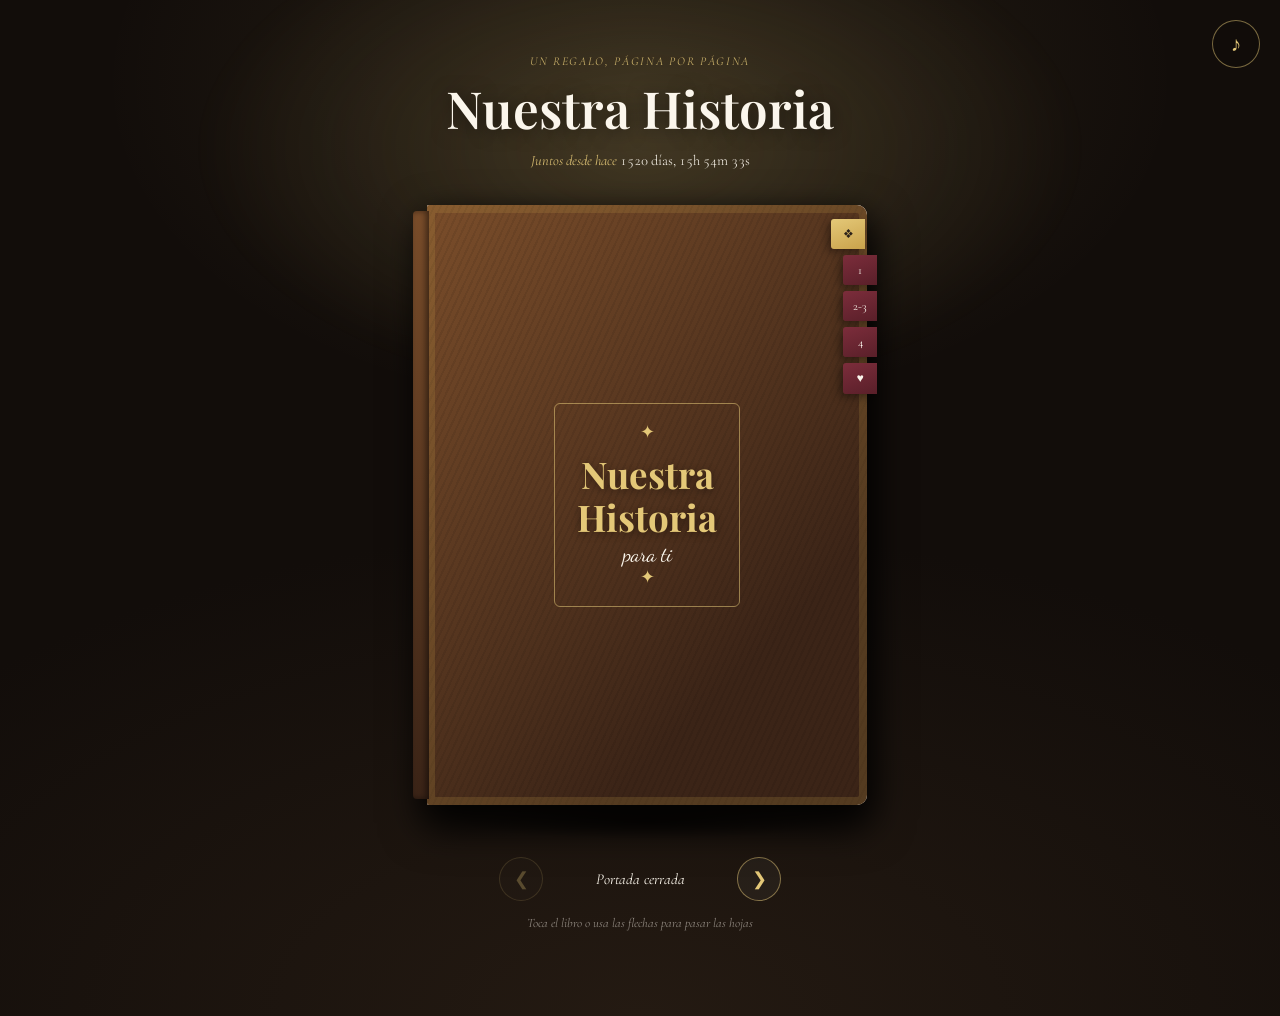
==== docs/index.html @ 3c5b1592 "cambio de nombre de carpeta a docs cambio de nombre de carpeta a docs" ====
<!DOCTYPE html>
<html lang="es">

<head>
  <meta charset="UTF-8">
  <meta name="viewport" content="width=device-width, initial-scale=1.0">
  <title>Nuestra Historia</title>

  <link rel="preconnect" href="https://fonts.googleapis.com">
  <link rel="preconnect" href="https://fonts.gstatic.com" crossorigin>
  <link
    href="https://fonts.googleapis.com/css2?family=Cormorant+Garamond:ital,wght@0,400;0,500;0,600;1,400&family=Playfair+Display:wght@500;600;700&family=Dancing+Script:wght@500;700&display=swap"
    rel="stylesheet">

  <link rel="stylesheet" href="style.css">
</head>

<body>

  <!-- Cielo con ciclo día/noche automático -->
  <div class="capa-cielo" id="capa-cielo">
    <div class="sol-luna"></div>
    <div class="capa-estrellas" id="capa-estrellas"></div>
  </div>

  <!-- Fuegos artificiales del final espectacular -->
  <canvas class="canvas-fuegos" id="canvas-fuegos"></canvas>

  <!-- Fondo con viñeta y luz ambiental -->
  <div class="escenario">
    <div class="luz-ambiental"></div>

    <!-- Capas de efectos (se llenan dinámicamente desde script.js) -->
    <div class="capa-particulas" id="capa-particulas"></div>
    <div class="capa-petalos" id="capa-petalos"></div>
    <div class="capa-corazones" id="capa-corazones"></div>
    <div class="capa-corazones-final" id="capa-corazones-final"></div>

    <!-- Música de fondo -->
    <audio id="audio-fondo" loop preload="auto">
      <!-- Coloca tu archivo dentro de la carpeta musica/ y actualiza el nombre aquí -->
      <source src="music/Mi Casi Favorito.mp3" type="audio/mpeg">
    </audio>
    <button id="btn-musica" class="btn-musica" aria-label="Reproducir música" aria-pressed="false">
      <span class="icono-musica">♪</span>
    </button>

    <header class="encabezado">
      <p class="eyebrow">Un regalo, página por página</p>
      <h1>Nuestra Historia</h1>
      <p class="contador" id="contador">
        Juntos desde hace <span id="contador-valores">calculando...</span>
      </p>
    </header>

    <!-- ===================== LIBRO ===================== -->
    <div class="perspectiva" id="perspectiva">
      <div class="libro-tilt" id="libro-tilt">
        <div class="libro" id="libro">

          <!-- Tapa trasera fija (base del libro) -->
          <div class="tapa-fija tapa-trasera"></div>

          <!-- Hoja 1: Portada / Página 1 -->
          <div class="hoja" data-hoja="0" style="z-index:6;">
            <div class="cara cara-frente portada">
              <div class="marco-portada">
                <span class="adorno">✦</span>
                <h2 class="titulo-portada">Nuestra<br>Historia</h2>
                <p class="subtitulo-portada">para ti</p>
                <span class="adorno">✦</span>
              </div>
            </div>
            <div class="cara cara-dorso pagina" data-num="1">
              <div class="contenido-pagina">
                <div class="foto-flip" tabindex="0" role="button" aria-label="Toca la foto para ver el recuerdo">
                  <div class="foto-flip-interior">
                    <div class="foto-cara foto-marco">
                      <div class="foto-placeholder">
                        <!-- Reemplaza este div por: <img src="fotos/1.jpg" alt=""> -->
                        <!-- <span>Foto 1</span> -->
                        <img src="fotos/page1/page1.jpg" alt="">
                      </div>
                    </div>
                    <div class="foto-cara foto-nota">
                      <p>Aveces vuelvo a tus fotos, como quien vuelve a un lugar. No porque espere encontrarte. Solo
                        porque cuesta soltar</p>
                    </div>
                  </div>
                </div>
                <p class="texto-pagina">El día donde todo empezó a tener sentido... No sabía que el destino podía escribirme un mensaje el 7 de septiembre de 2022, y que ese mensaje se llamaría 'Selena'. Al principio solo era curiosidad, pero con el tiempo te convertiste en mi hogar.</p>
                <button class="sobre-carta" data-carta="0" aria-label="Abrir carta oculta">✉</button>
                <span class="numero-pagina">1</span>
              </div>
            </div>
          </div>

          <!-- Hoja 2: Página 2 / Página 3 -->
          <div class="hoja" data-hoja="1" style="z-index:5;">
            <div class="cara cara-frente pagina" data-num="2">
              <div class="contenido-pagina">
                <div class="foto-flip" tabindex="0" role="button" aria-label="Toca la foto para ver el recuerdo">
                  <div class="foto-flip-interior">
                    <div class="foto-cara foto-marco">
                      <div class="foto-placeholder">
                        <img src="fotos/page2/page2.jpg" alt="">
                      </div>
                    </div>
                    <div class="foto-cara foto-nota">
                      <p>Hay canciones que me hablan de todo lo que no fue, y me dejan preguntandome si alguna vez lo
                        pensaste tambien, porque algunas despedidas llegan antes de empezar</p>
                    </div>
                  </div>
                </div>
                <p class="texto-pagina">Viajaste hasta aquí, peleaste con tu mamá, me mentiste, todo solo por verme. Caminamos, reímos y por un instante sentí que el mundo era solo nuestro. Ese día entendí que no hay distancia que pueda con el corazón.</p>
                <button class="sobre-carta" data-carta="1" aria-label="Abrir carta oculta">✉</button>
                <span class="numero-pagina">2</span>
              </div>
            </div>
            <div class="cara cara-dorso pagina" data-num="3">
              <div class="contenido-pagina">
                <div class="foto-flip" tabindex="0" role="button" aria-label="Toca la foto para ver el recuerdo">
                  <div class="foto-flip-interior">
                    <div class="foto-cara foto-marco">
                      <div class="foto-placeholder">
                        <img src="fotos/page3/page3.jpg" alt="">
                      </div>
                    </div>
                    <div class="foto-cara foto-nota">
                      <p>Fuiste un casi, un que habría pasado, dos corazones tan cerca, pero en distinto lado, y aunque
                        nunca fuiste mía, hay algo que no entendí, ¿Como es que se extraña tanto algo que nunca vivi?
                      </p>
                    </div>
                  </div>
                </div>
                <p class="texto-pagina">Madrugaba a las 3:00 AM solo para escucharte mientras trabajabas. Hablábamos de todo, de la vida, del futuro, de nosotros. Me prometiste que si en 3 años no encontrábamos a nadie, viviríamos juntos. Yo aún guardo esa promesa.</p>
                <button class="sobre-carta" data-carta="2" aria-label="Abrir carta oculta">✉</button>
                <span class="numero-pagina">3</span>
              </div>
            </div>
          </div>

          <!-- Hoja 3: Página 4 / Página final -->
          <div class="hoja" data-hoja="2" style="z-index:4;">
            <div class="cara cara-frente pagina" data-num="4">
              <div class="contenido-pagina">
                <div class="foto-flip" tabindex="0" role="button" aria-label="Toca la foto para ver el recuerdo">
                  <div class="foto-flip-interior">
                    <div class="foto-cara foto-marco">
                      <div class="foto-placeholder">
                        <img src="fotos/page4/page4.jpg" alt="">
                      </div>
                    </div>
                    <div class="foto-cara foto-nota">
                      <p>Tal vez el problema fue imaginar demasiado. Construir un castillo sobre algo tan callado pero no elijo lo que siento ni a quien recordar</p>
                    </div>
                  </div>
                </div>
                <p class="texto-pagina">El 1 de octubre de 2025 me di cuenta de que te amaba. No como a una amiga. Te amaba como al alma que me completa. Y aunque el mundo nos puso una barrera, yo siempre quise estar a tu lado, sin importar nada más.</p>
                <button class="boton-video" id="boton-video">🎬 Ver nuestro video</button>
                <button class="sobre-carta" data-carta="3" aria-label="Abrir carta oculta">✉</button>
                <span class="numero-pagina">4</span>
              </div>
            </div>
            <div class="cara cara-dorso pagina-final">
              <div class="contenido-final">
                <span class="adorno">✦</span>
                <h2>Feliz Cumpleaños</h2>
                <p>Escribe aquí tu mensaje final, el más importante de todos.</p>
                <span class="firma">con todo mi cariño</span>
                <button class="sobre-carta sobre-carta-final" data-carta="4" aria-label="Abrir carta oculta">✉</button>
              </div>
            </div>
          </div>

        </div>
      </div>
      <div class="brillo-libro" id="brillo-libro"></div>

      <!-- Marcador del libro: cinta con pestañas para saltar directo a cada sección -->
      <nav class="marcador" id="marcador" aria-label="Ir directo a una página">
        <button class="pestana" data-ir="0" title="Portada"><span>❖</span></button>
        <button class="pestana" data-ir="1" title="Página 1"><span>1</span></button>
        <button class="pestana" data-ir="2" title="Páginas 2-3"><span>2-3</span></button>
        <button class="pestana" data-ir="3" title="Página 4"><span>4</span></button>
        <button class="pestana" data-ir="4" title="Página final"><span>♥</span></button>
      </nav>
    </div>
    <!-- =================== FIN LIBRO =================== -->

    <div class="controles">
      <button id="btn-prev" class="btn-control" aria-label="Página anterior">&#10094;</button>
      <span class="indicador" id="indicador">Portada cerrada</span>
      <button id="btn-next" class="btn-control" aria-label="Página siguiente">&#10095;</button>
    </div>

    <p class="pista">Toca el libro o usa las flechas para pasar las hojas</p>

    <!-- Modal reutilizable para cartas ocultas y video -->
    <div class="modal-fondo" id="modal-fondo">
      <div class="modal-caja" id="modal-caja" role="dialog" aria-modal="true">
        <button class="modal-cerrar" id="modal-cerrar" aria-label="Cerrar">✕</button>
        <div class="modal-contenido" id="modal-contenido"></div>
      </div>
    </div>
  </div>

  <script src="script.js"></script>
</body>

</html>
---- docs/style.css ----
/* ============================================
   TOKENS
   ============================================ */
:root{
  --cuero-oscuro:#3b2417;
  --cuero-medio:#5c3a22;
  --cuero-claro:#7a4d2a;
  --oro:#c9a24b;
  --oro-suave:#e4c878;
  --vino:#7c2d3b;
  --marfil:#fbf6ec;
  --marfil-sombra:#ecdfc4;
  --carbon:#2b2119;
  --noche:#120d0a;

  --display: 'Playfair Display', serif;
  --cuerpo: 'Cormorant Garamond', serif;
  --firma: 'Dancing Script', cursive;
}

*{ box-sizing:border-box; }

html,body{
  margin:0;
  min-height:100%;
  background:var(--noche);
  color:var(--marfil);
  font-family:var(--cuerpo);
  overflow-x:hidden;
}

/* ============================================
   ESCENARIO
   ============================================ */
.escenario{
  position:relative;
  min-height:100vh;
  display:flex;
  flex-direction:column;
  align-items:center;
  justify-content:flex-start;
  padding:6vh 16px 8vh;
  background:
    radial-gradient(ellipse 70% 55% at 50% 8%, rgba(228,200,120,0.10), transparent 60%),
    radial-gradient(ellipse 120% 80% at 50% 100%, #241a12 0%, var(--noche) 60%);
}

.luz-ambiental{
  position:absolute;
  top:-10%;
  left:50%;
  transform:translateX(-50%);
  width:900px;
  max-width:140vw;
  height:500px;
  background:radial-gradient(ellipse at center, rgba(228,200,120,0.16), transparent 70%);
  pointer-events:none;
  filter:blur(10px);
}

.encabezado{
  position:relative;
  text-align:center;
  margin-bottom:4vh;
}
.eyebrow{
  margin:0 0 6px;
  font-family:var(--cuerpo);
  font-style:italic;
  letter-spacing:0.14em;
  text-transform:uppercase;
  font-size:0.75rem;
  color:var(--oro-suave);
  opacity:0.85;
}
.encabezado h1{
  margin:0;
  font-family:var(--display);
  font-weight:600;
  font-size:clamp(2rem, 5vw, 3.2rem);
  color:var(--marfil);
  text-shadow:0 2px 18px rgba(0,0,0,0.5);
}

/* ============================================
   LIBRO 3D
   ============================================ */
   /* Transición suave para ocultar el libro */
.perspectiva {
  transition: opacity 0.5s ease;
}

.controles,
.marcador {
  transition: opacity 0.5s ease;
}

.perspectiva{
  perspective:2200px;
  position:relative;
}

.libro-tilt{
  transform-style:preserve-3d;
  transition:transform 0.25s ease-out;
  transform:
    rotateX(calc(var(--tilt-y, 0) * -1deg))
    rotateY(calc(var(--tilt-x, 0) * 1deg));
}

.libro{
  position:relative;
  width:300px;
  height:420px;
  transform-style:preserve-3d;
  margin-left:14px; /* deja ver el lomo */
}

/* Lomo de cuero detrás del libro */
.libro::before{
  content:"";
  position:absolute;
  left:-14px;
  top:6px;
  width:16px;
  height:calc(100% - 12px);
  background:linear-gradient(180deg, var(--cuero-claro), var(--cuero-oscuro));
  border-radius:4px 0 0 4px;
  box-shadow:inset -3px 0 6px rgba(0,0,0,0.5);
  z-index:7;
}

/* sombra de piso, se desplaza en sentido contrario a la inclinación */
.libro::after{
  content:"";
  position:absolute;
  bottom:-34px;
  left:8%;
  width:84%;
  height:34px;
  background:radial-gradient(ellipse at center, rgba(0,0,0,0.55), transparent 72%);
  transform:translateX(calc(var(--tilt-x, 0) * -3px));
  z-index:0;
}

.tapa-fija{
  position:absolute;
  inset:0;
  border-radius:2px 10px 10px 2px;
}
.tapa-trasera{
  z-index:1;
  background:
    repeating-linear-gradient(115deg, rgba(0,0,0,0.06) 0 2px, transparent 2px 6px),
    linear-gradient(135deg, var(--cuero-claro), var(--cuero-oscuro) 70%);
  box-shadow:0 18px 40px rgba(0,0,0,0.55);
}

.hoja{
  position:absolute;
  inset:0;
  transform-style:preserve-3d;
  transform-origin:left center;
  transition:transform 1.15s cubic-bezier(0.45,0.05,0.15,1);
  cursor:pointer;
}
.hoja.volteada{ transform:rotateY(-180deg); }

.cara{
  position:absolute;
  inset:0;
  backface-visibility:hidden;
  border-radius:2px 10px 10px 2px;
  overflow:hidden;
}
.cara-dorso{ transform:rotateY(180deg); }

/* Cara tipo cuero (portada) */
.portada{
  background:
    repeating-linear-gradient(115deg, rgba(0,0,0,0.07) 0 2px, transparent 2px 6px),
    linear-gradient(135deg, var(--cuero-claro), var(--cuero-oscuro) 75%);
  box-shadow:0 18px 45px rgba(0,0,0,0.6), inset 0 0 0 8px rgba(201,162,75,0.18);
  display:flex;
  align-items:center;
  justify-content:center;
}
.marco-portada{
  text-align:center;
  padding:18px 22px;
  border:1px solid rgba(228,200,120,0.55);
  border-radius:6px;
}
.titulo-portada{
  margin:10px 0 4px;
  font-family:var(--display);
  color:var(--oro-suave);
  font-size:1.9rem;
  line-height:1.15;
  text-shadow:0 2px 8px rgba(0,0,0,0.4);
}
.subtitulo-portada{
  margin:0;
  font-family:var(--firma);
  font-size:1.3rem;
  color:var(--marfil);
}
.adorno{ color:var(--oro-suave); font-size:1.1rem; }

/* Cara tipo hoja marfil */
.pagina, .pagina-final{
  background:linear-gradient(135deg, var(--marfil), var(--marfil-sombra));
  box-shadow:0 14px 30px rgba(0,0,0,0.35);
  color:var(--carbon);
}
.contenido-pagina, .contenido-final{
  height:100%;
  display:flex;
  flex-direction:column;
  align-items:center;
  justify-content:center;
  padding:22px;
  text-align:center;
  position:relative;
}
.foto-marco{
  width:80%;
  aspect-ratio:4/3;
  padding:6px;
  background:#fff;
  box-shadow:0 6px 16px rgba(0,0,0,0.25);
  transform:rotate(-1.2deg);
  margin-bottom:16px;
  position:relative;
  overflow:hidden;
}
/* destello que recorre la foto periódicamente */
.foto-marco::after{
  content:"";
  position:absolute;
  inset:0;
  background:linear-gradient(115deg, transparent 40%, rgba(255,255,255,0.75) 50%, transparent 60%);
  transform:translateX(-120%);
  animation:destello-foto 6s ease-in-out infinite;
  animation-delay:1.2s;
  pointer-events:none;
}
@keyframes destello-foto{
  0%, 82%{ transform:translateX(-120%); }
  92%{ transform:translateX(120%); }
  100%{ transform:translateX(120%); }
}
.foto-placeholder{
  width:100%;
  height:100%;
  display:flex;
  align-items:center;
  justify-content:center;
  background:repeating-linear-gradient(45deg, #e7ddc4, #e7ddc4 10px, #ddd0ae 10px, #ddd0ae 20px);
  color:#8a7350;
  font-family:var(--cuerpo);
  font-style:italic;
}
.texto-pagina{
  margin:0;
  font-size:1.15rem;
  font-style:italic;
  line-height:1.5;
}
.numero-pagina{
  position:absolute;
  bottom:10px;
  right:16px;
  font-size:0.85rem;
  color:#9c8a63;
}

.pagina-final .contenido-final h2{
  font-family:var(--display);
  color:var(--vino);
  font-size:1.7rem;
  margin:8px 0 10px;
}
.pagina-final p{
  font-size:1.1rem;
  line-height:1.5;
  margin:0 0 14px;
}
.firma{
  font-family:var(--firma);
  font-size:1.4rem;
  color:var(--vino);
}

/* ============================================
   CONTROLES
   ============================================ */
.controles{
  display:flex;
  align-items:center;
  gap:22px;
  margin-top:52px;
}
.btn-control{
  width:44px;
  height:44px;
  border-radius:50%;
  border:1px solid rgba(228,200,120,0.5);
  background:rgba(255,255,255,0.04);
  color:var(--oro-suave);
  font-size:1.1rem;
  cursor:pointer;
  transition:background 0.2s, transform 0.2s;
}
.btn-control:hover{ background:rgba(228,200,120,0.16); transform:translateY(-2px); }
.btn-control:disabled{ opacity:0.3; cursor:default; transform:none; }

.indicador{
  font-family:var(--cuerpo);
  font-style:italic;
  font-size:0.95rem;
  color:var(--marfil);
  min-width:150px;
  text-align:center;
}

.pista{
  margin-top:14px;
  font-size:0.8rem;
  color:rgba(251,246,236,0.5);
  font-style:italic;
}

/* Luz que sigue al cursor sobre el libro */
.brillo-libro{
  position:absolute;
  inset:0;
  pointer-events:none;
  z-index:8;
  opacity:0;
  transition:opacity 0.35s ease;
  background:radial-gradient(
    circle 160px at var(--luz-x, 50%) var(--luz-y, 30%),
    rgba(255,244,214,0.35),
    transparent 70%
  );
  mix-blend-mode:soft-light;
}
.brillo-libro.activa{ opacity:1; }

/* Cursor parpadeante del texto que se escribe solo */
.cursor-escritura{
  display:inline-block;
  width:2px;
  margin-left:2px;
  background:currentColor;
  animation:parpadeo-cursor 0.85s steps(1) infinite;
}
@keyframes parpadeo-cursor{
  0%,49%{ opacity:1; }
  50%,100%{ opacity:0; }
}

/* ============================================
   MÚSICA
   ============================================ */
.btn-musica{
  position:fixed;
  top:20px;
  right:20px;
  z-index:50;
  width:48px;
  height:48px;
  border-radius:50%;
  border:1px solid rgba(228,200,120,0.5);
  background:rgba(18,13,10,0.55);
  backdrop-filter:blur(4px);
  color:var(--oro-suave);
  font-size:1.3rem;
  cursor:pointer;
  display:flex;
  align-items:center;
  justify-content:center;
  transition:background 0.2s, transform 0.2s;
}
.btn-musica:hover{ background:rgba(228,200,120,0.18); transform:scale(1.06); }
.btn-musica.sonando .icono-musica{ animation:pulso-nota 1.4s ease-in-out infinite; }

@keyframes pulso-nota{
  0%,100%{ transform:scale(1); }
  50%{ transform:scale(1.22); }
}

/* ============================================
   CAPAS DE EFECTOS (contenedores a pantalla completa)
   ============================================ */
.capa-particulas,
.capa-petalos,
.capa-corazones{
  position:fixed;
  inset:0;
  pointer-events:none;
  z-index:2;
  overflow:hidden;
}
.capa-corazones{ z-index:60; } /* por encima de todo, siguen al cursor */

/* Partículas brillantes ambientales */
.particula{
  position:absolute;
  border-radius:50%;
  background:radial-gradient(circle, #fff6dc 0%, var(--oro-suave) 55%, transparent 75%);
  opacity:0;
  animation:parpadeo-particula linear infinite;
}
@keyframes parpadeo-particula{
  0%{ opacity:0; transform:translateY(0) scale(0.6); }
  10%{ opacity:var(--brillo-max, 0.8); }
  50%{ opacity:calc(var(--brillo-max, 0.8) * 0.5); transform:translateY(-40px) scale(1); }
  90%{ opacity:0.15; }
  100%{ opacity:0; transform:translateY(-90px) scale(0.6); }
}

/* Pétalos y rosas cayendo */
.petalo{
  position:absolute;
  top:-40px;
  will-change:transform;
  animation-name:caida-petalo;
  animation-timing-function:linear;
  animation-iteration-count:infinite;
  filter:drop-shadow(0 2px 3px rgba(0,0,0,0.25));
}
@keyframes caida-petalo{
  0%{ transform:translate(0,0) rotate(0deg); }
  100%{ transform:translate(var(--deriva, 40px), 108vh) rotate(var(--giro, 360deg)); }
}

/* Corazones que siguen al cursor */
.corazon-cursor{
  position:absolute;
  color:var(--vino);
  font-size:1.1rem;
  opacity:0.9;
  animation:flotar-corazon 1.4s ease-out forwards;
}
@keyframes flotar-corazon{
  0%{ transform:translate(-50%,-50%) scale(0.7); opacity:0.9; }
  100%{ transform:translate(-50%, -90px) scale(1.1); opacity:0; }
}

/* ============================================
   CONTADOR DE TIEMPO JUNTOS
   ============================================ */
.contador{
  margin:10px 0 0;
  font-size:0.9rem;
  font-style:italic;
  color:var(--oro-suave);
  opacity:0.9;
}
#contador-valores{
  font-variant-numeric:tabular-nums;
  color:var(--marfil);
  font-style:normal;
}

/* ============================================
   MARCADOR DEL LIBRO (cinta de pestañas)
   ============================================ */
.marcador{
  position:absolute;
  top:14px;
  right:-2px;
  display:flex;
  flex-direction:column;
  gap:6px;
  z-index:70;
}
.pestana{
  width:34px;
  padding:8px 0;
  border:none;
  border-radius:3px 0 0 3px;
  background:linear-gradient(160deg, var(--vino), #591f29);
  color:var(--marfil);
  font-family:var(--cuerpo);
  font-size:0.75rem;
  cursor:pointer;
  box-shadow:-3px 3px 8px rgba(0,0,0,0.4);
  transform:translateX(8px);
  transition:transform 0.2s, background 0.2s;
}
.pestana:hover{ transform:translateX(0); }
.pestana.activa{
  background:linear-gradient(160deg, var(--oro-suave), var(--oro));
  color:var(--carbon);
  transform:translateX(-4px);
}

/* ============================================
   FOTOS VOLTEABLES (recuerdos interactivos)
   ============================================ */
.foto-flip{
  width:80%;
  aspect-ratio:4/3;
  margin-bottom:16px;
  perspective:900px;
  cursor:pointer;
}
.foto-flip-interior{
  position:relative;
  width:100%;
  height:100%;
  transform-style:preserve-3d;
  transition:transform 0.9s cubic-bezier(0.45,0.05,0.15,1);
}
.foto-flip.volteada .foto-flip-interior{ transform:rotateY(180deg); }

.foto-cara{
  position:absolute;
  inset:0;
  backface-visibility:hidden;
}
.foto-flip .foto-marco{
  width:100%;
  margin-bottom:0;
}
.foto-nota{
  transform:rotateY(180deg);
  background:linear-gradient(135deg, var(--marfil), var(--marfil-sombra));
  box-shadow:0 6px 16px rgba(0,0,0,0.25);
  display:flex;
  align-items:center;
  justify-content:center;
  padding:12px;
}
.foto-nota p{
  margin:0;
  font-family:var(--firma);
  font-size:1.15rem;
  line-height:1.3;
  color:var(--vino);
  text-align:center;
}

/* ============================================
   CARTAS OCULTAS
   ============================================ */
.sobre-carta{
  position:absolute;
  bottom:10px;
  left:16px;
  width:30px;
  height:30px;
  border:none;
  border-radius:50%;
  background:rgba(124,45,59,0.12);
  color:var(--vino);
  font-size:1rem;
  cursor:pointer;
  transition:transform 0.2s, background 0.2s;
}
.sobre-carta:hover{ background:rgba(124,45,59,0.22); transform:scale(1.1) rotate(-6deg); }
.sobre-carta-final{ position:static; margin-top:14px; }

/* ============================================
   BOTÓN DE VIDEO
   ============================================ */
.boton-video{
  border:1px solid var(--vino);
  background:transparent;
  color:var(--vino);
  font-family:var(--cuerpo);
  font-style:italic;
  font-size:0.95rem;
  padding:6px 14px;
  border-radius:20px;
  cursor:pointer;
  margin-bottom:10px;
  transition:background 0.2s, color 0.2s;
}
.boton-video:hover{ background:var(--vino); color:var(--marfil); }

/* ============================================
   MODAL (cartas y video)
   ============================================ */
.modal-fondo{
  position:fixed;
  inset:0;
  background:rgba(10,7,5,0.72);
  display:flex;
  align-items:center;
  justify-content:center;
  padding:20px;
  z-index:100;
  opacity:0;
  pointer-events:none;
  transition:opacity 0.25s ease;
}
.modal-fondo.visible{ opacity:1; pointer-events:auto; }

.modal-caja{
  position:relative;
  width:min(440px, 100%);
  max-height:80vh;
  overflow:auto;
  background:linear-gradient(160deg, var(--marfil), var(--marfil-sombra));
  color:var(--carbon);
  border-radius:8px;
  padding:32px 26px;
  box-shadow:0 24px 60px rgba(0,0,0,0.5);
  transform:scale(0.92);
  transition:transform 0.25s ease;
}
.modal-fondo.visible .modal-caja{ transform:scale(1); }

.modal-cerrar{
  position:absolute;
  top:10px;
  right:12px;
  width:30px;
  height:30px;
  border:none;
  border-radius:50%;
  background:rgba(43,33,25,0.08);
  color:var(--carbon);
  cursor:pointer;
  font-size:0.9rem;
}
.modal-cerrar:hover{ background:rgba(43,33,25,0.18); }

.modal-contenido h3{
  font-family:var(--display);
  color:var(--vino);
  margin:0 0 12px;
}
.modal-contenido p{
  font-family:var(--firma);
  font-size:1.3rem;
  line-height:1.5;
  margin:0;
}
.modal-contenido video{
  width:100%;
  border-radius:6px;
  display:block;
}

/* ============================================
   CICLO DÍA / NOCHE AUTOMÁTICO
   ============================================ */
.capa-cielo{
  position:fixed;
  inset:0;
  z-index:-1;
  overflow:hidden;
  pointer-events:none;
  animation:ciclo-cielo 48s linear infinite;
}
@keyframes ciclo-cielo{
  0%,100%{ background:radial-gradient(ellipse 120% 70% at 50% 100%, #241a12 0%, var(--noche) 60%); } /* noche */
  25%{ background:radial-gradient(ellipse 120% 70% at 50% 100%, #3a2a1c 0%, #1c130e 60%); } /* madrugada */
  50%{ background:radial-gradient(ellipse 120% 70% at 50% 20%, #5c3f2e 0%, #2a1c12 70%); } /* atardecer dorado */
  75%{ background:radial-gradient(ellipse 120% 70% at 50% 100%, #2c1f16 0%, #171009 60%); } /* anochecer */
}

.sol-luna{
  position:absolute;
  left:50%;
  width:70px;
  height:70px;
  border-radius:50%;
  transform:translateX(-50%);
  animation:trayecto-astro 48s linear infinite;
  box-shadow:0 0 60px 20px currentColor;
  opacity:0.8;
}
@keyframes trayecto-astro{
  0%,100%{ top:70%; background:#cfd8ea; color:rgba(207,216,234,0.35); opacity:0.55; } /* luna */
  50%{ top:6%; background:var(--oro-suave); color:rgba(228,200,120,0.45); opacity:0.9; } /* sol */
}

.capa-estrellas{
  position:absolute;
  inset:0;
  opacity:0;
  animation:aparecer-estrellas 48s linear infinite;
}
.capa-estrellas .estrella{
  position:absolute;
  width:2px;
  height:2px;
  border-radius:50%;
  background:#fff;
  animation:titilar-estrella 3s ease-in-out infinite;
}
@keyframes aparecer-estrellas{
  0%,15%,85%,100%{ opacity:1; }
  35%,65%{ opacity:0; }
}
@keyframes titilar-estrella{
  0%,100%{ opacity:0.2; }
  50%{ opacity:1; }
}

/* ============================================
   FUEGOS ARTIFICIALES DEL FINAL
   ============================================ */
.canvas-fuegos{
  position:fixed;
  inset:0;
  width:100%;
  height:100%;
  z-index:90;
  pointer-events:none;
  opacity:0;
  transition:opacity 0.6s ease;
}
.canvas-fuegos.activo{ opacity:1; }

/* ============================================
   ESTALLIDO DE CORAZONES DEL FINAL
   ============================================ */
.capa-corazones-final{
  position:fixed;
  inset:0;
  pointer-events:none;
  z-index:61;
  overflow:hidden;
}
.corazon-final{
  position:absolute;
  bottom:-10%;
  color:var(--vino);
  animation-name:ascenso-corazon-final;
  animation-timing-function:ease-out;
  animation-iteration-count:1;
}
@keyframes ascenso-corazon-final{
  0%{ transform:translateY(0) scale(0.6) rotate(0deg); opacity:0; }
  10%{ opacity:0.95; }
  100%{ transform:translateY(-115vh) scale(1.1) rotate(var(--giro-final, 40deg)); opacity:0; }
}

/* ============================================
   RESPONSIVE
   ============================================ */
@media (min-width:640px){
  .libro{ width:380px; height:520px; }
  .titulo-portada{ font-size:2.3rem; }
}

@media (min-width:1024px){
  .libro{ width:440px; height:600px; }
}

@media (max-width:480px){
  .pestana{ width:28px; font-size:0.68rem; padding:6px 0; }
}

@media (prefers-reduced-motion: reduce){
  .hoja{ transition:none; }
  .petalo, .particula, .corazon-cursor{ animation:none !important; display:none; }
  .foto-marco::after{ animation:none; display:none; }
  .libro-tilt{ transition:none; transform:none !important; }
  .brillo-libro{ display:none; }
  .foto-flip-interior{ transition:none; }
  .capa-cielo, .sol-luna, .capa-estrellas, .capa-estrellas .estrella{ animation:none !important; }
  .capa-cielo{ background:radial-gradient(ellipse 120% 70% at 50% 100%, #241a12 0%, var(--noche) 60%); }
  .corazon-final{ animation:none !important; display:none; }
  .canvas-fuegos{ display:none; }
}
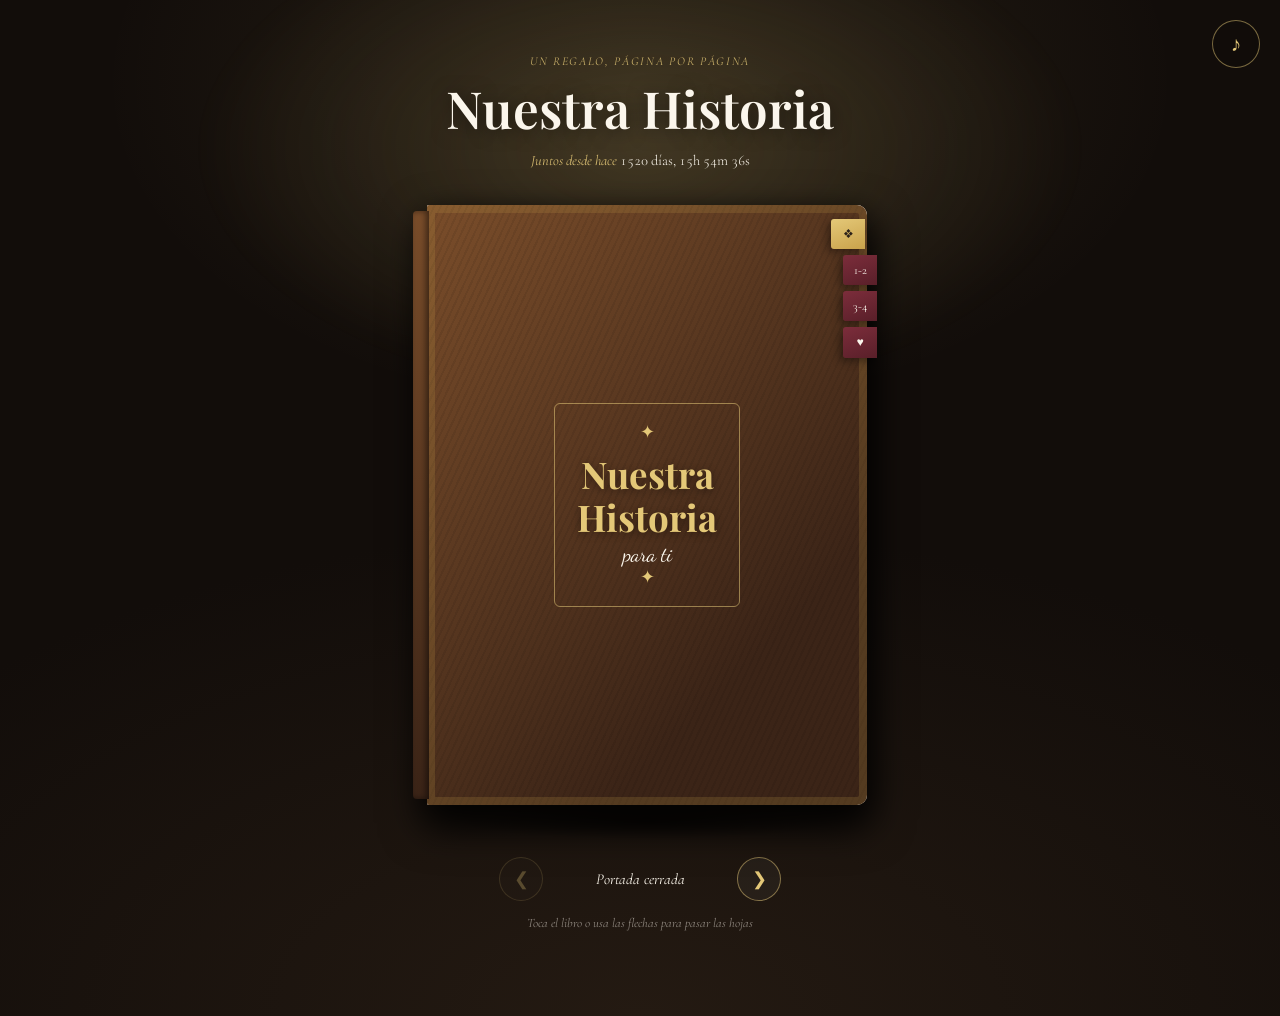
==== commit d550499a: "Finalizacion cumple Finalizacion cumple" ====
--- a/docs/index.html
+++ b/docs/index.html
@@ -88,7 +88,7 @@
                     </div>
                   </div>
                 </div>
-                <p class="texto-pagina">El día donde todo empezó a tener sentido... No sabía que el destino podía escribirme un mensaje el 7 de septiembre de 2022, y que ese mensaje se llamaría 'Selena'. Al principio solo era curiosidad, pero con el tiempo te convertiste en mi hogar.</p>
+                <p class="texto-pagina">El día donde todo empezó a tener sentido... No sabía que el destino podía escribirme un mensaje el 7 de septiembre de 2022, y que ese mensaje se llamaría 'Babysita'. Al principio solo era curiosidad, pero con el tiempo te convertiste en mi hogar.</p>
                 <button class="sobre-carta" data-carta="0" aria-label="Abrir carta oculta">✉</button>
                 <span class="numero-pagina">1</span>
               </div>
@@ -112,7 +112,7 @@
                     </div>
                   </div>
                 </div>
-                <p class="texto-pagina">Viajaste hasta aquí, peleaste con tu mamá, me mentiste, todo solo por verme. Caminamos, reímos y por un instante sentí que el mundo era solo nuestro. Ese día entendí que no hay distancia que pueda con el corazón.</p>
+                <p class="texto-pagina">Viajaste hasta aquí, peleaste con tu ma, le mentiste, todo solo por verme. Caminamos, reímos y por un instante sentí que el mundo era solo nuestro. Ese día entendí que no hay distancia que pueda con el corazón.</p>
                 <button class="sobre-carta" data-carta="1" aria-label="Abrir carta oculta">✉</button>
                 <span class="numero-pagina">2</span>
               </div>
@@ -165,8 +165,19 @@
             <div class="cara cara-dorso pagina-final">
               <div class="contenido-final">
                 <span class="adorno">✦</span>
-                <h2>Feliz Cumpleaños</h2>
-                <p>Escribe aquí tu mensaje final, el más importante de todos.</p>
+                <h2>Feliz Día babysita.!</h2>
+                <p>Hubo un tiempo en que nuestras voces se cruzaban en la oscuridad de la madrugada, y yo sentía que el mundo se detenía solo para escucharte.
+
+No fuimos una historia de amor. Fuimos una historia de almas que se encontraron, que se entendieron, y que el tiempo decidió dejar a medio escribir.
+
+No sé si algún día volverás a llamarme 'baby', ni si volveremos a reír como antes. Pero sé que cada palabra que compartimos, cada instante en que te sentí cerca, incluso a kilómetros de distancia, quedará guardado en mí.
+
+Hoy, en este día, no quiero desearte felicidad. Quiero desearte paz. Que nunca olvides que, en algún rincón de este vacio mundo, hay alguien que realmente te ama sin condiciones.
+
+Que siempre, siempre, te vaya bien.
+
+Te quiero Babysita, y siempre lo haré.
+Wily..</p>
                 <span class="firma">con todo mi cariño</span>
                 <button class="sobre-carta sobre-carta-final" data-carta="4" aria-label="Abrir carta oculta">✉</button>
               </div>
@@ -180,10 +191,9 @@
       <!-- Marcador del libro: cinta con pestañas para saltar directo a cada sección -->
       <nav class="marcador" id="marcador" aria-label="Ir directo a una página">
         <button class="pestana" data-ir="0" title="Portada"><span>❖</span></button>
-        <button class="pestana" data-ir="1" title="Página 1"><span>1</span></button>
-        <button class="pestana" data-ir="2" title="Páginas 2-3"><span>2-3</span></button>
-        <button class="pestana" data-ir="3" title="Página 4"><span>4</span></button>
-        <button class="pestana" data-ir="4" title="Página final"><span>♥</span></button>
+        <button class="pestana" data-ir="1" title="Páginas 1 y 2"><span>1-2</span></button>
+        <button class="pestana" data-ir="2" title="Páginas 3 y 4"><span>3-4</span></button>
+        <button class="pestana" data-ir="3" title="Página final"><span>♥</span></button>
       </nav>
     </div>
     <!-- =================== FIN LIBRO =================== -->
--- a/docs/style.css
+++ b/docs/style.css
@@ -98,14 +98,29 @@
 .perspectiva{
   perspective:2200px;
   position:relative;
+  transition:opacity 0.6s ease, transform 0.6s cubic-bezier(0.45,0.05,0.15,1);
+}
+
+/* Solo en dispositivos táctiles: el spread es más ancho que la pantalla,
+   así que dejamos que el zoom cinematográfico (controlado por JS) se vea completo */
+@media (hover:none){
+  .escenario, body{ overflow-x:hidden; }
+  .perspectiva{ overflow:visible; }
 }
 
 .libro-tilt{
   transform-style:preserve-3d;
   transition:transform 0.25s ease-out;
+  transform-origin:center center;
   transform:
     rotateX(calc(var(--tilt-y, 0) * -1deg))
     rotateY(calc(var(--tilt-x, 0) * 1deg));
+}
+
+/* En móvil, el JS controla transform/transform-origin directamente (efecto cinematográfico
+   de acercamiento/alejamiento entre páginas), así que la transición se vuelve más lenta y suave */
+@media (hover:none){
+  .libro-tilt{ transition:transform 0.5s cubic-bezier(0.45,0.05,0.15,1); }
 }
 
 .libro{
@@ -114,9 +129,15 @@
   height:420px;
   transform-style:preserve-3d;
   margin-left:14px; /* deja ver el lomo */
-}
-
-/* Lomo de cuero detrás del libro */
+  transition:width 0.7s cubic-bezier(0.45,0.05,0.15,1);
+}
+
+/* Libro abierto: se duplica el ancho para mostrar el spread de página izquierda y derecha */
+.libro.abierto{
+  width:600px;
+}
+
+/* Lomo de cuero detrás del libro: pegado al borde cuando está cerrado */
 .libro::before{
   content:"";
   position:absolute;
@@ -128,6 +149,14 @@
   border-radius:4px 0 0 4px;
   box-shadow:inset -3px 0 6px rgba(0,0,0,0.5);
   z-index:7;
+  transition:left 0.7s cubic-bezier(0.45,0.05,0.15,1);
+}
+
+/* Lomo centrado en el pliegue cuando el libro está abierto en spread */
+.libro.abierto::before{
+  left:calc(50% - 8px);
+  border-radius:4px;
+  box-shadow:inset -3px 0 6px rgba(0,0,0,0.35), inset 3px 0 6px rgba(0,0,0,0.35);
 }
 
 /* sombra de piso, se desplaza en sentido contrario a la inclinación */
@@ -158,13 +187,22 @@
 
 .hoja{
   position:absolute;
-  inset:0;
+  top:0;
+  right:0;
+  width:100%;
+  height:100%;
   transform-style:preserve-3d;
   transform-origin:left center;
-  transition:transform 1.15s cubic-bezier(0.45,0.05,0.15,1);
+  transition:transform 1.15s cubic-bezier(0.45,0.05,0.15,1), width 0.7s cubic-bezier(0.45,0.05,0.15,1);
   cursor:pointer;
 }
 .hoja.volteada{ transform:rotateY(-180deg); }
+
+/* Con el libro abierto, cada hoja ocupa solo la mitad derecha (página por leer);
+   al voltearse gira sobre el pliegue central y queda en la mitad izquierda (ya leída) */
+.libro.abierto .hoja{
+  width:50%;
+}
 
 .cara{
   position:absolute;
@@ -174,6 +212,12 @@
   overflow:hidden;
 }
 .cara-dorso{ transform:rotateY(180deg); }
+
+/* La cara que no está de frente no debe poder recibir clics: en algunos navegadores
+   el hit-testing 3D no respeta bien la profundidad y una foto-flip "detrás" (invisible)
+   termina interceptando el clic que iba dirigido a la cara visible */
+.hoja:not(.volteada) .cara-dorso{ pointer-events:none; }
+.hoja.volteada .cara-frente{ pointer-events:none; }
 
 /* Cara tipo cuero (portada) */
 .portada{
@@ -748,11 +792,13 @@
    ============================================ */
 @media (min-width:640px){
   .libro{ width:380px; height:520px; }
+  .libro.abierto{ width:760px; }
   .titulo-portada{ font-size:2.3rem; }
 }
 
 @media (min-width:1024px){
   .libro{ width:440px; height:600px; }
+  .libro.abierto{ width:880px; }
 }
 
 @media (max-width:480px){
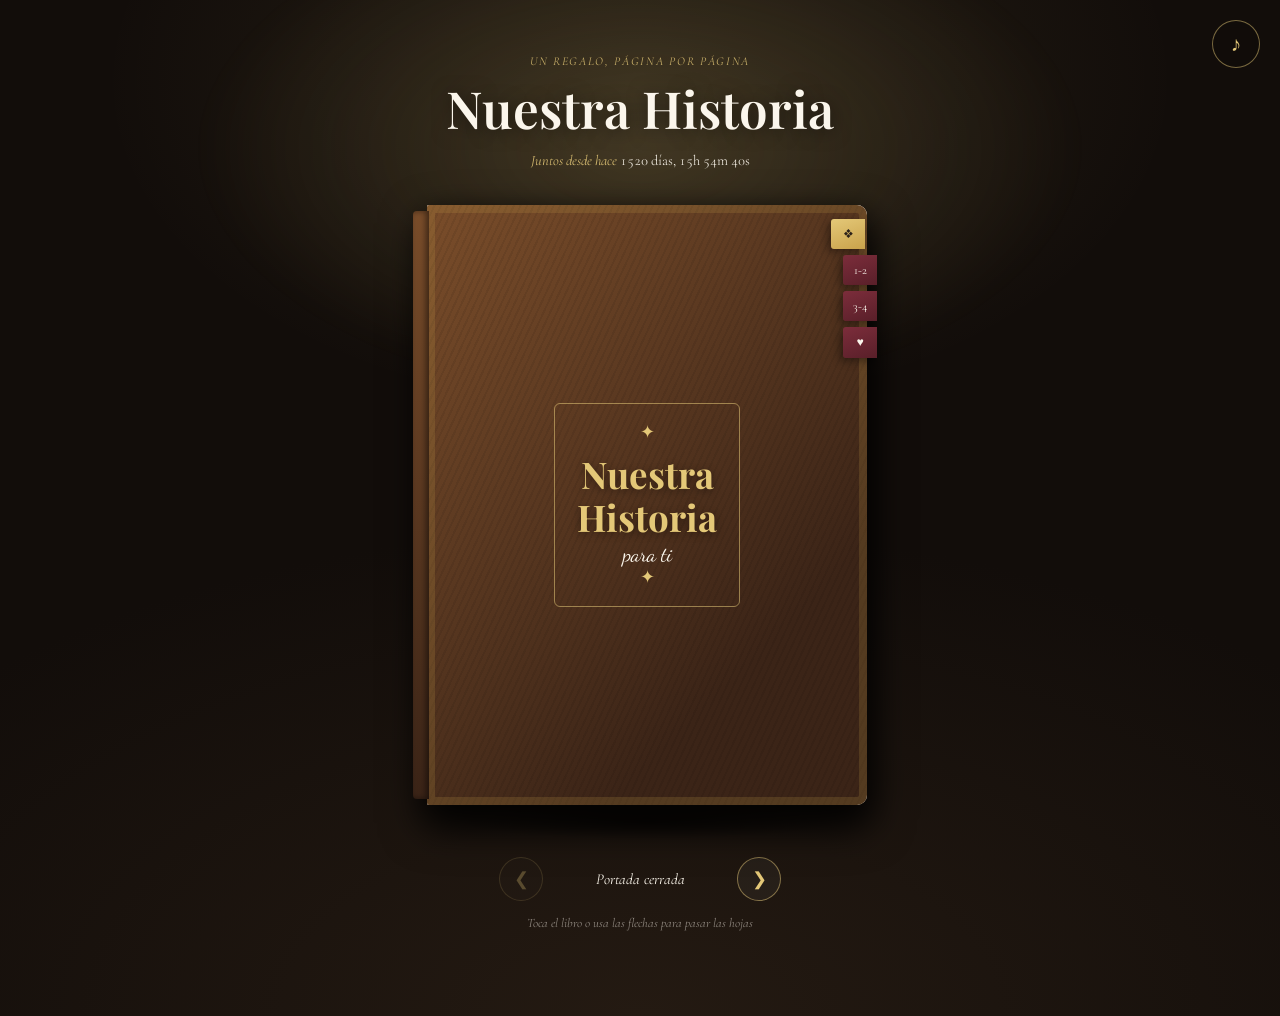
==== commit f718bcf2: "Rename index1.html to index.html" ====
--- a/docs/index.html
+++ b/docs/index.html
@@ -218,4 +218,4 @@
   <script src="script.js"></script>
 </body>
 
-</html>+</html>
